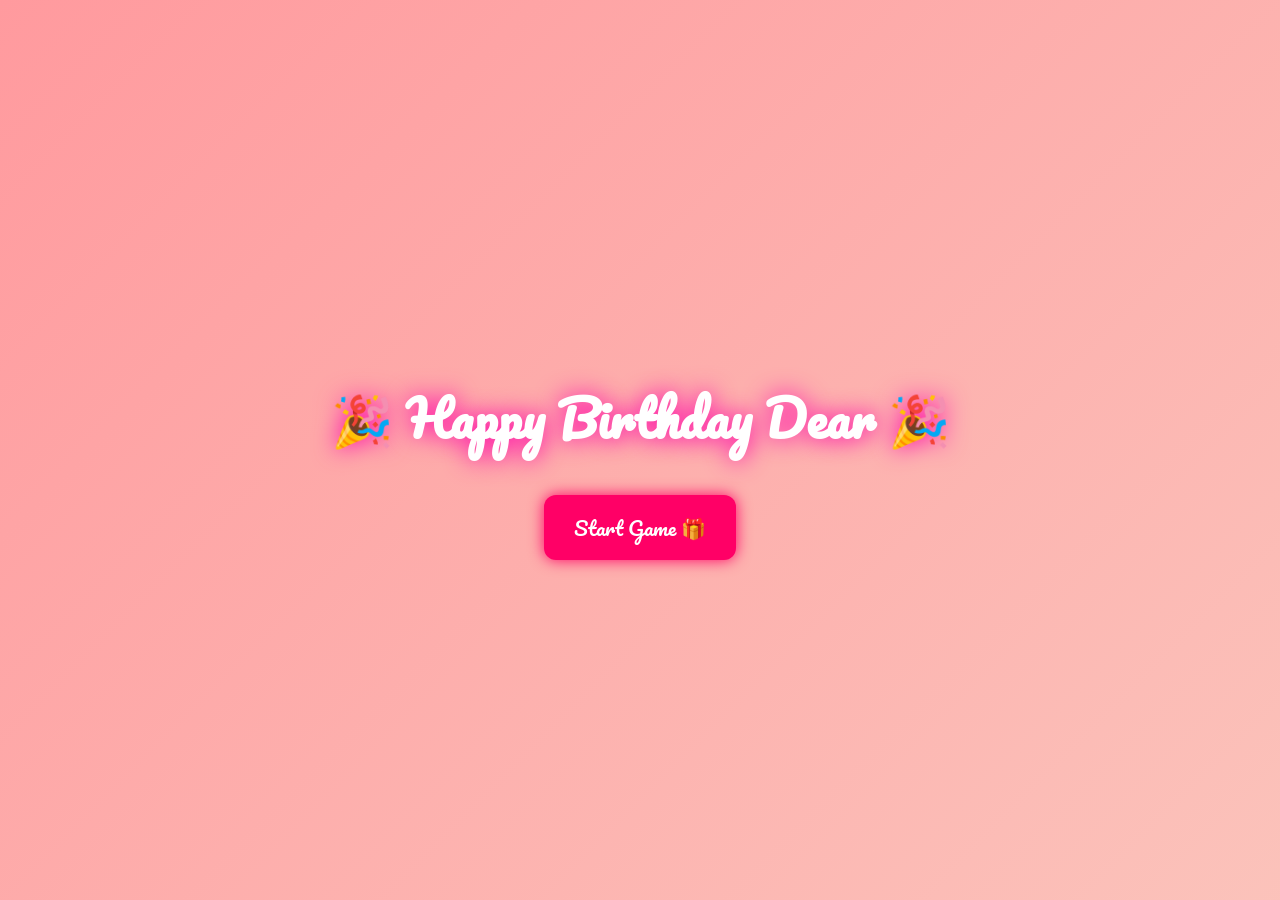
==== index.html @ 39de898e "BIrthday Wishaes" ====
<!DOCTYPE html>
<html lang="en">
<head>
    <meta charset="UTF-8">
    <title>Birthday Click Game</title>

    <!-- FONT -->
    <link href="https://fonts.googleapis.com/css2?family=Pacifico&display=swap" rel="stylesheet">

    <!-- CSS -->
    <link rel="stylesheet" href="style.css">
</head>
<body>

<div class="container">

<h1 class="glow-text">🎉 Happy Birthday Dear 🎉</h1>

<div id="start-screen">
    <button id="startBtn">Start Game 🎁</button>
</div>

<div id="gameArea" class="hidden">
    <h2 class="timer">⏳ Time Left: <span id="timer">10</span>s</h2>

    <div id="character">🎀</div>

    <div id="box">
        Press<br>HERE
        <div class="arrow">⇡</div>
    </div>
</div>

<div id="message" class="hidden"></div>

<!-- FINAL NOTE -->
<div id="finalNote" class="hidden birthday-note">
    🎂 <b>Happy Birthday To You!</b> 🎂 <br><br>
    🎁 𝓐 Special Birthday Wish for You. <br>
    🌟 Allah aap ki zindagi khushiyon se bhar de. <br>
    ✨ Har din naye raste aur achi khabarain laaye. <br>
    💖 Apka cahera sa Muskurahat kabhi kam na ho. <br>
    🎉 Meri taraf se dil se bohot saari duaein aur best wishes hn apkeliya! 🎊
</div>

</div>

<!-- SCRIPT -->
<script src="script.js"></script>

</body>
</html>
---- style.css ----
@import url('https://fonts.googleapis.com/css2?family=Pacifico&display=swap');

/* BACKGROUND ANIMATION */
body {
    margin: 0;
    height: 100vh;
    background: linear-gradient(135deg, #ff9a9e, #fad0c4, #a18cd1, #fbc2eb);
    background-size: 400% 400%;
    animation: bgAnim 10s ease infinite;
    display: flex;
    justify-content: center;
    align-items: center;
}
@keyframes bgAnim {
    0% {background-position: 0% 50%;}
    50% {background-position: 100% 50%;}
    100% {background-position: 0% 50%;}
}

/* CENTER */
.container {
    text-align: center;
    width: 100%;
}

/* TITLE */
.glow-text {
    font-family: 'Pacifico', cursive;
    font-size: 50px;
    color: white;
    text-shadow: 0 0 25px #ff00aa;
}

/* BUTTON */
button {
    padding: 15px 30px;
    border: none;
    font-size: 20px;
    font-family: 'Pacifico', cursive;
    color: white;
    background: #ff0066;
    border-radius: 12px;
    cursor: pointer;
    box-shadow: 0 0 15px #ff0066;
    transition: 0.3s;
}
button:hover { transform: scale(1.12); }

/* TIMER */
.timer {
    color: white;
    font-size: 28px;
    text-shadow: 0 0 10px black;
}

/* BOX */
#box {
    width: 120px;
    height: 120px;
    background: #ff3d6b;
    position: absolute;
    border-radius: 15px;
    box-shadow: 0 0 20px #ff0055;
    transition: 0.15s;
    cursor: pointer;

    display: flex;
    flex-direction: column;
    justify-content: center;
    align-items: center;

    color: white;
    font-family: 'Pacifico', cursive;
    font-size: 20px;
    text-shadow: 0 0 5px black;
}

/* ARROW ANIMATION */
.arrow {
    font-size: 30px;
    animation: arrowMove 0.7s infinite alternate;
}
@keyframes arrowMove {
    from { transform: translateY(0); }
    to { transform: translateY(8px); }
}

/* CHARACTER */
#character {
    font-size: 90px;
    animation: bounce 1s infinite;
}
@keyframes bounce {
    0% {transform: translateY(0);}
    50% {transform: translateY(-15px);}
    100% {transform: translateY(0);}
}

/* CONFETTI */
.confetti {
    position: fixed;
    top: -10px;
    width: 12px;
    height: 12px;
    background: hsl(var(--h), 70%, 60%);
    animation: fall linear forwards;
}
@keyframes fall {
    to { transform: translateY(110vh) rotate(720deg); }
}

/* HEARTS */
.heart {
    position: fixed;
    color: #ff88bb;
    font-size: 28px;
    animation: floatUp 3s linear forwards;
}
@keyframes floatUp {
    from { opacity: 1; transform: translateY(0); }
    to { opacity: 0; transform: translateY(-200px); }
}

/* BALLOONS */
.balloon {
    position: fixed;
    bottom: -100px;
    font-size: 50px;
    animation: rise 6s linear forwards;
}
@keyframes rise {
    to { transform: translateY(-120vh); opacity: 0; }
}

/* SPARKLES */
.sparkle {
    position: fixed;
    width: 8px;
    height: 8px;
    background: white;
    opacity: 0.8;
    border-radius: 50%;
    animation: sparkleAnim 1.5s linear forwards;
}
@keyframes sparkleAnim {
    to { opacity: 0; transform: scale(2.5); }
}

/* FINAL NOTE */
.birthday-note {
    margin-top: 40px;
    font-family: 'Pacifico', cursive;
    font-size: 28px;
    color: white;
    text-shadow: 0 0 18px #ff00aa;
    padding: 20px;
}
.hidden { display: none; }
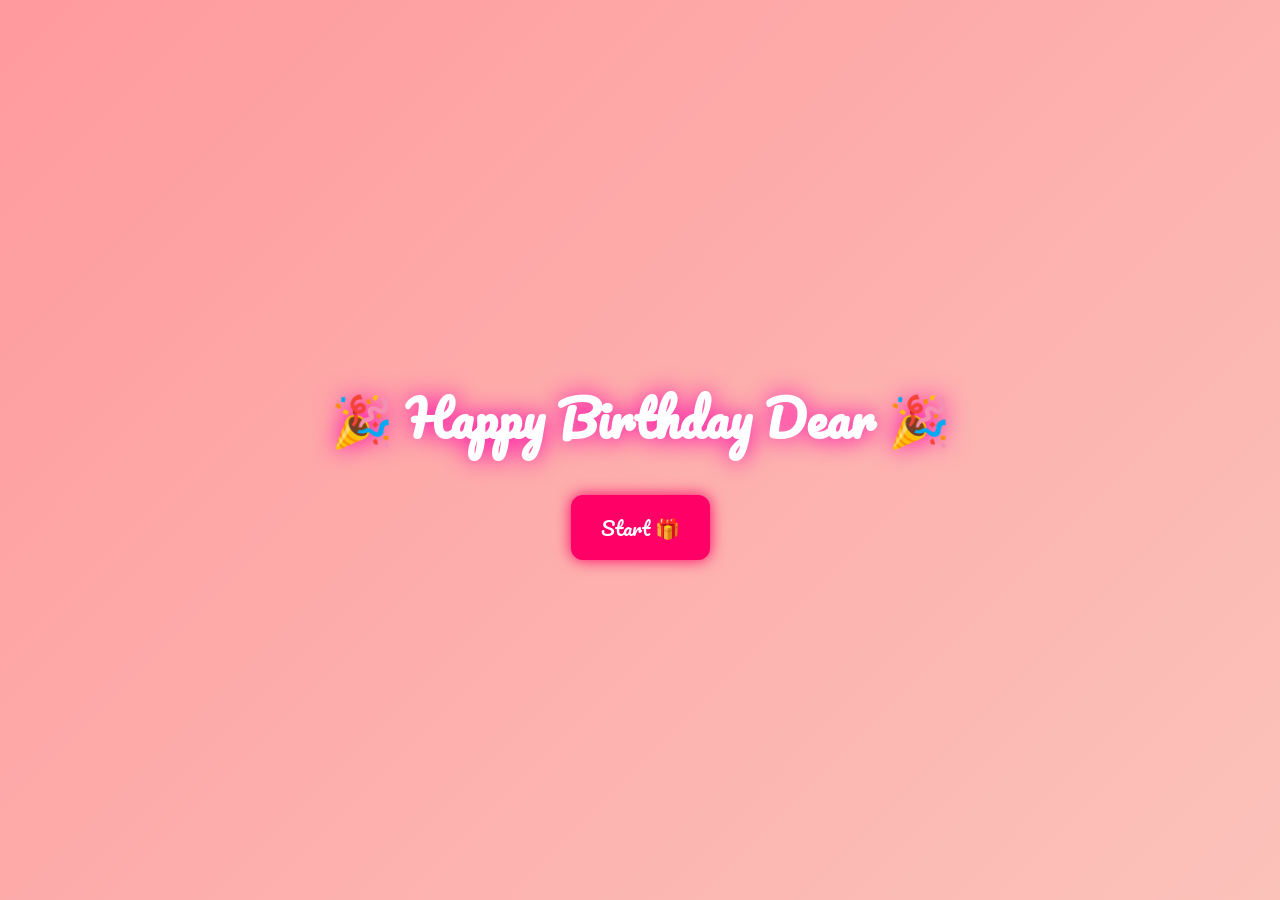
==== commit 861bad5d: "done" ====
--- a/index.html
+++ b/index.html
@@ -17,7 +17,7 @@
 <h1 class="glow-text">🎉 Happy Birthday Dear 🎉</h1>
 
 <div id="start-screen">
-    <button id="startBtn">Start Game 🎁</button>
+    <button id="startBtn">Start 🎁</button>
 </div>
 
 <div id="gameArea" class="hidden">
@@ -26,7 +26,7 @@
     <div id="character">🎀</div>
 
     <div id="box">
-        Press<br>HERE
+        Tap<br>HERE
         <div class="arrow">⇡</div>
     </div>
 </div>
@@ -49,4 +49,4 @@
 <script src="script.js"></script>
 
 </body>
-</html>+</html>
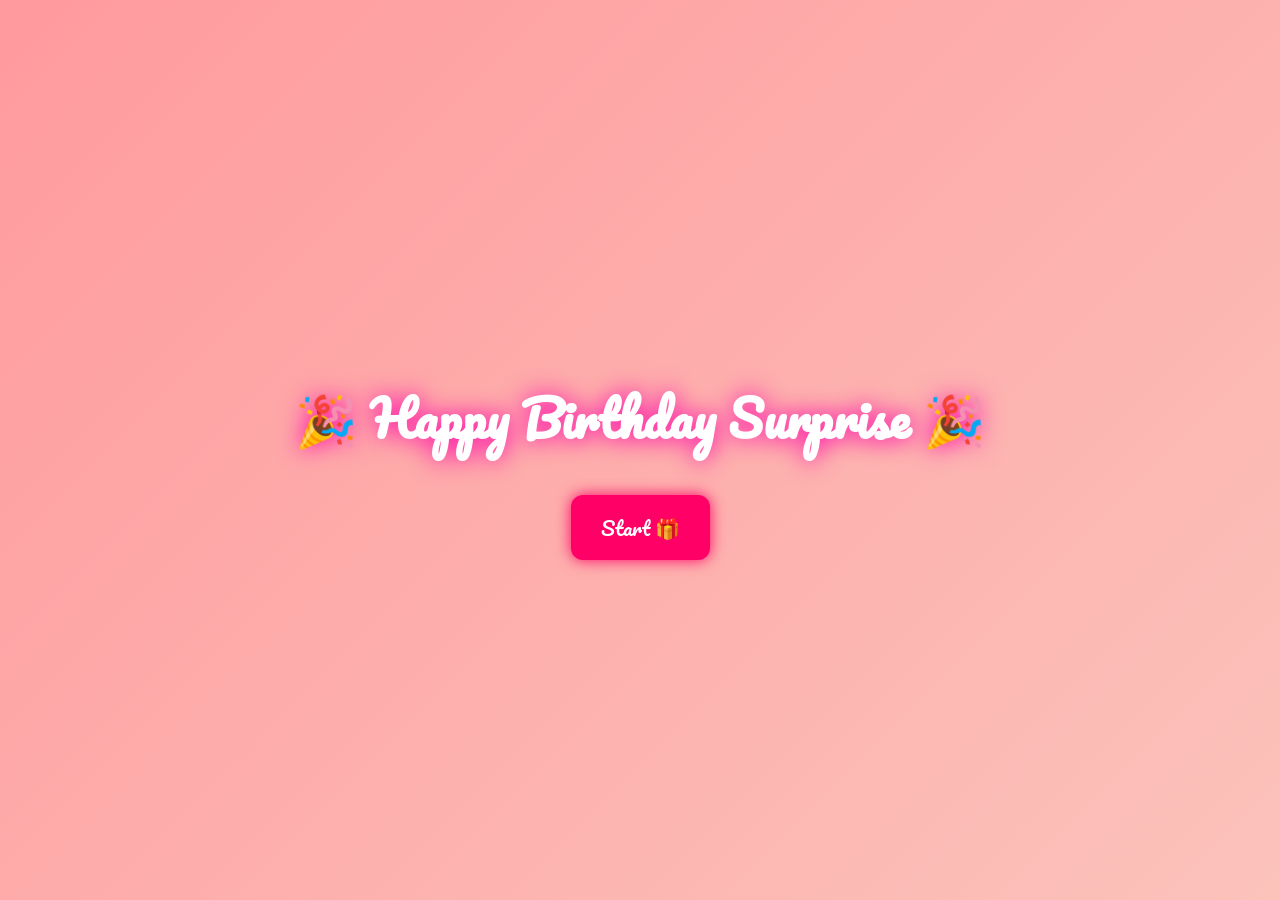
==== commit 57f6fc51: "finally done" ====
--- a/index.html
+++ b/index.html
@@ -14,34 +14,38 @@
 
 <div class="container">
 
-<h1 class="glow-text">🎉 Happy Birthday Dear 🎉</h1>
+<h1 class="glow-text">🎉 Happy Birthday Surprise 🎉</h1>
 
+<!-- START SCREEN -->
 <div id="start-screen">
     <button id="startBtn">Start 🎁</button>
 </div>
 
+<!-- GAME AREA -->
 <div id="gameArea" class="hidden">
+
     <h2 class="timer">⏳ Time Left: <span id="timer">10</span>s</h2>
 
     <div id="character">🎀</div>
 
     <div id="box">
-        Tap<br>HERE
+        CLICK<br>HERE
         <div class="arrow">⇡</div>
     </div>
+
 </div>
 
+<!-- MESSAGE -->
 <div id="message" class="hidden"></div>
 
 <!-- FINAL NOTE -->
 <div id="finalNote" class="hidden birthday-note">
-    🎂 <b>Happy Birthday To You!</b> 🎂 <br><br>
-    🎁 𝓐 Special Birthday Wish for You. <br>
+    🎂 <b>Happy Birthday!</b> 🎂 <br><br>
     🌟 Allah aap ki zindagi khushiyon se bhar de. <br>
     ✨ Har din naye raste aur achi khabarain laaye. <br>
-    💖 Apka cahera sa Muskurahat kabhi kam na ho. <br>
-    🎉 Meri taraf se dil se bohot saari duaein aur best wishes hn apkeliya! 🎊
-</div>
+    💖 Muskurahat kabhi kam na ho. <br>
+    🎉 Meri taraf se NEXT BUTTON -->
+gallery.htmlNEXT ➜</button>
 
 </div>
 
